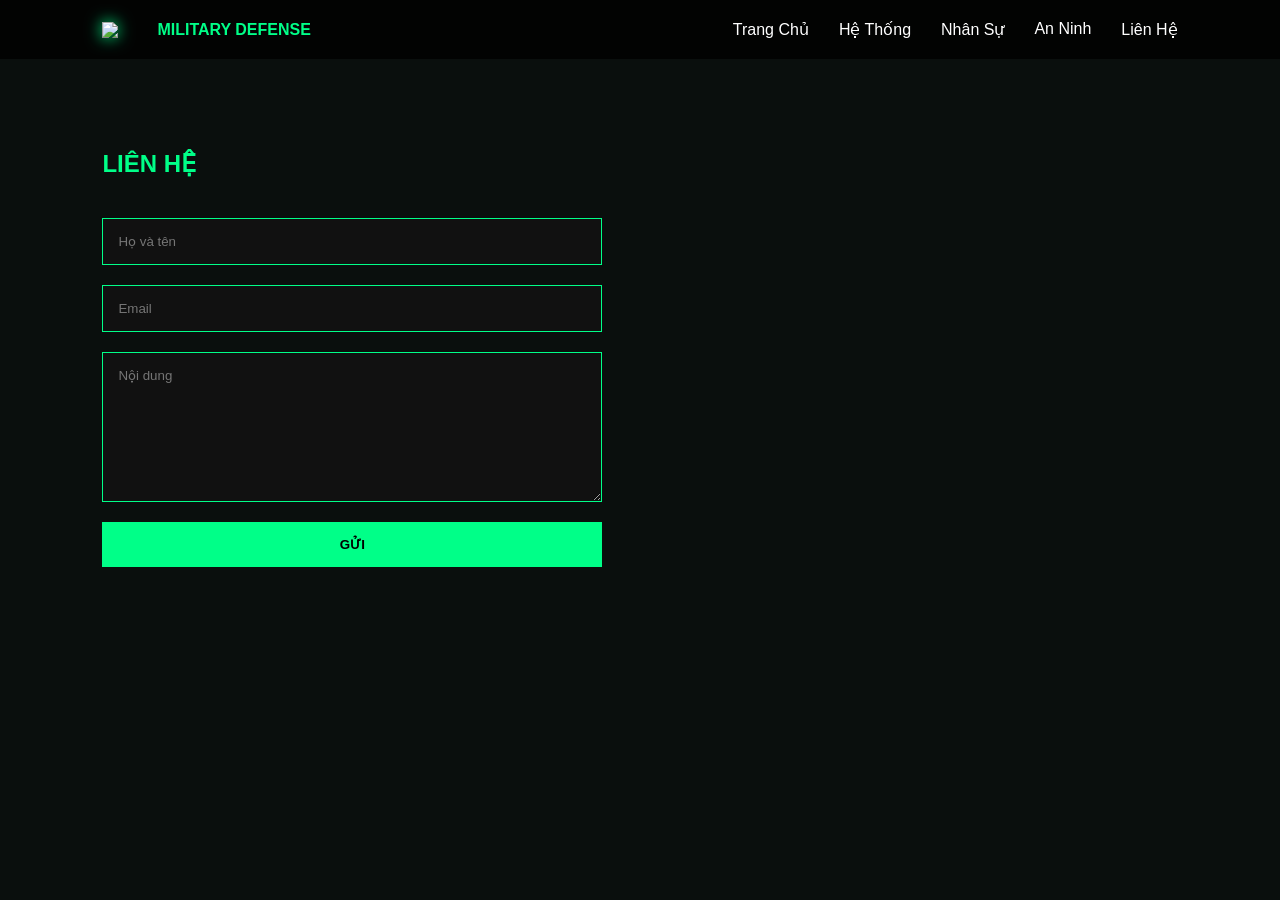
==== contact.html @ f8650bdd "Add files via upload" ====
<!DOCTYPE html>
<html lang="vi">
<head>
<meta charset="UTF-8">
<meta name="viewport" content="width=device-width, initial-scale=1.0">
<title>Liên Hệ</title>

<link rel="stylesheet" href="style.css">

</head>
<body>

<header>

<div class="logo">
<img src="https://cdn-icons-png.flaticon.com/512/3132/3132693.png">
<span>MILITARY DEFENSE</span>
</div>

<nav id="nav">
<a href="index.html">Trang Chủ</a>
<a href="system.html">Hệ Thống</a>
<a href="staff.html">Nhân Sự</a>
<a href="security.html">An Ninh</a>
<a href="contact.html">Liên Hệ</a>
</nav>

<div class="menu-btn" onclick="toggleMenu()">☰</div>

</header>

<section class="page">

<h1>LIÊN HỆ</h1>

<form>

<input type="text" placeholder="Họ và tên">

<input type="email" placeholder="Email">

<textarea placeholder="Nội dung"></textarea>

<button>GỬI</button>

</form>

</section>

<script src="script.js"></script>
</body>
</html>
---- style.css ----
*{
margin:0;
padding:0;
box-sizing:border-box;
font-family:'Orbitron',sans-serif;
}

body{
background:#0a0f0d;
color:white;
}

/* HEADER */

header{
position:fixed;
top:0;
left:0;
width:100%;
padding:20px 8%;
display:flex;
justify-content:space-between;
align-items:center;
background:rgba(0,0,0,0.8);
z-index:1000;
}

.logo{
display:flex;
align-items:center;
gap:10px;
color:#00ff88;
font-weight:700;
}

.logo img{
width:45px;
filter:drop-shadow(0 0 8px #00ff88);
}

nav{
display:flex;
gap:30px;
}

nav a{
color:white;
text-decoration:none;
transition:0.3s;
}

nav a:hover{
color:#00ff88;
}

.menu-btn{
display:none;
font-size:28px;
cursor:pointer;
}

/* HERO */

.hero{
height:100vh;
background:url('https://images.unsplash.com/photo-1508614589041-895b88991e3e?q=80&w=1600') center/cover;
display:flex;
justify-content:center;
align-items:center;
position:relative;
text-align:center;
}

.overlay{
position:absolute;
width:100%;
height:100%;
background:rgba(0,0,0,0.7);
}

.hero-content{
position:relative;
z-index:2;
}

.hero h1{
font-size:60px;
color:#00ff88;
}

.hero p{
margin:20px 0;
font-size:20px;
}

button{
padding:15px 35px;
background:#00ff88;
border:none;
font-weight:bold;
cursor:pointer;
}

/* PAGE */

.page{
padding:150px 8%;
}

.page h1{
margin-bottom:40px;
color:#00ff88;
}

/* CARDS */

.cards{
display:grid;
grid-template-columns:repeat(auto-fit,minmax(250px,1fr));
gap:30px;
}

.card{
background:#111;
padding:40px;
border:1px solid #00ff88;
transition:0.3s;
}

.card:hover{
transform:translateY(-10px);
box-shadow:0 0 20px #00ff88;
}

/* TABLE */

table{
width:100%;
border-collapse:collapse;
}

table th,
table td{
border:1px solid #00ff88;
padding:15px;
text-align:center;
}

/* FORM */

form{
display:flex;
flex-direction:column;
gap:20px;
max-width:500px;
}

input,
textarea{
padding:15px;
background:#111;
border:1px solid #00ff88;
color:white;
}

textarea{
height:150px;
}

/* MOBILE */

@media(max-width:768px){

nav{
position:absolute;
top:80px;
right:-100%;
background:#111;
width:220px;
flex-direction:column;
padding:30px;
transition:0.4s;
}

nav.active{
right:0;
}

.menu-btn{
display:block;
}

.hero h1{
font-size:35px;
}

}
/* SYSTEM PAGE */

.system-page{
min-height:100vh;
background:#050505;
position:relative;
padding:140px 8%;
overflow:hidden;
}

.system-overlay{
position:absolute;
top:0;
left:0;
width:100%;
height:100%;
background:linear-gradient(to bottom, rgba(0,0,0,0.8), rgba(0,0,0,0.95));
z-index:1;
}

.system-container{
position:relative;
z-index:2;
}

.system-container h1{
font-size:55px;
color:#00ff88;
text-align:center;
margin-bottom:30px;
text-shadow:0 0 15px #00ff88;
}

.system-desc{
max-width:1000px;
margin:auto;
text-align:center;
font-size:19px;
line-height:1.9;
color:#ccc;
margin-bottom:70px;
}

/* COMMAND GRID */

.command-grid{
display:grid;
grid-template-columns:repeat(auto-fit,minmax(250px,1fr));
gap:30px;
margin-bottom:80px;
}

.command-box{
background:rgba(15,15,15,0.95);
border:1px solid #00ff88;
padding:40px;
border-radius:20px;
position:relative;
overflow:hidden;
transition:0.4s;
}

.command-box:hover{
transform:translateY(-10px);
box-shadow:0 0 30px #00ff88;
}

.number{
position:absolute;
top:15px;
right:20px;
font-size:60px;
font-weight:700;
color:rgba(0,255,136,0.1);
}

.command-box h2{
font-size:24px;
color:#00ff88;
margin-bottom:20px;
}

.command-box p{
color:#bbb;
line-height:1.7;
}

/* BANNER */

.system-banner{
display:flex;
align-items:center;
gap:40px;
background:#101010;
border:1px solid #00ff88;
border-radius:25px;
overflow:hidden;
margin-bottom:80px;
}

.system-banner img{
width:50%;
height:400px;
object-fit:cover;
}

.banner-text{
padding:40px;
}

.banner-text h2{
font-size:40px;
color:#00ff88;
margin-bottom:20px;
}

.banner-text p{
font-size:18px;
line-height:1.8;
color:#ccc;
}

/* STATS */

.stats-system{
display:grid;
grid-template-columns:repeat(auto-fit,minmax(220px,1fr));
gap:30px;
}

.stats-card{
background:#111;
border:1px solid #00ff88;
padding:40px;
border-radius:20px;
text-align:center;
transition:0.4s;
}

.stats-card:hover{
transform:scale(1.05);
box-shadow:0 0 25px #00ff88;
}

.stats-card h3{
font-size:50px;
color:#00ff88;
margin-bottom:10px;
}

.stats-card span{
color:#aaa;
font-size:18px;
}

/* MOBILE */

@media(max-width:900px){

.system-container h1{
font-size:34px;
}

.system-desc{
font-size:16px;
}

.system-banner{
flex-direction:column;
}

.system-banner img{
width:100%;
height:250px;
}

.banner-text h2{
font-size:28px;
}

.banner-text p{
font-size:16px;
}

}
/* STATUS GRID */

.status-grid{
display:grid;
grid-template-columns:repeat(auto-fit,minmax(250px,1fr));
gap:30px;
margin-bottom:60px;
}

.status-card{
background:rgba(17,17,17,0.85);
border:1px solid #00ff88;
padding:35px;
border-radius:15px;
transition:0.4s;
box-shadow:0 0 20px rgba(0,255,136,0.15);
}

.status-card:hover{
transform:translateY(-10px);
box-shadow:0 0 25px #00ff88;
}

.status-card h2{
color:#00ff88;
margin-bottom:15px;
font-size:24px;
}

.status-card span{
display:inline-block;
padding:8px 15px;
border-radius:30px;
font-size:14px;
margin-bottom:15px;
font-weight:bold;
}

.online{
background:#00ff88;
color:black;
}

.warning{
background:orange;
color:black;
}

/* DASHBOARD */

.dashboard{
display:flex;
justify-content:center;
gap:30px;
flex-wrap:wrap;
}

.dash-box{
width:220px;
background:rgba(17,17,17,0.9);
padding:35px;
border:1px solid #00ff88;
border-radius:15px;
transition:0.3s;
}

.dash-box:hover{
transform:scale(1.05);
box-shadow:0 0 20px #00ff88;
}

.dash-box h3{
font-size:45px;
color:#00ff88;
margin-bottom:10px;
}

.dash-box p{
color:#aaa;
}

/* MOBILE */

@media(max-width:768px){

.system-content h1{
font-size:34px;
}

.system-content p{
font-size:15px;
}

.dashboard{
gap:20px;
}

.dash-box{
width:100%;
}

}
.status-card{
text-decoration:none;
color:white;
cursor:pointer;
}

.status-card:hover h2{
color:white;
}
/* SHOWCASE */

.showcase{
padding:100px 8%;
background:#050505;
display:flex;
flex-direction:column;
gap:80px;
}

.showcase-item{
display:flex;
align-items:center;
gap:50px;
}

.showcase-item.reverse{
flex-direction:row-reverse;
}

.showcase-img{
flex:1;
}

.showcase-img img{
width: 65%;
height:400px;
object-fit:cover;
border-radius:20px;
border:2px solid #00ff88;
box-shadow:0 0 20px rgba(0,255,136,0.4);
transition:0.4s;
}

.showcase-img img:hover{
transform:scale(1.03);
box-shadow:0 0 30px #00ff88;
}

.showcase-text{
flex:1;
}

.showcase-text h2{
font-size:40px;
color:#00ff88;
margin-bottom:20px;
text-shadow:0 0 10px #00ff88;
}

.showcase-text p{
font-size:18px;
line-height:1.8;
color:#ccc;
}

/* MOBILE */

@media(max-width:900px){

.showcase-item,
.showcase-item.reverse{
flex-direction:column;
}

.showcase-img img{
height:260px;
}

.showcase-text h2{
font-size:28px;
text-align:center;
}

.showcase-text p{
text-align:center;
font-size:16px;
}

}
/* MILITARY INFO */

.military-info{
padding:100px 8%;
background:#050505;
}

.info-container{
max-width:1200px;
margin:auto;
text-align:center;
}

.info-container h2{
font-size:45px;
color:#00ff88;
margin-bottom:30px;
text-shadow:0 0 15px #00ff88;
}

.info-container p{
font-size:18px;
line-height:1.8;
color:#ccc;
margin-bottom:60px;
}

.info-grid{
display:grid;
grid-template-columns:repeat(auto-fit,minmax(250px,1fr));
gap:30px;
}

.info-box{
background:rgba(17,17,17,0.9);
border:1px solid #00ff88;
padding:35px;
border-radius:18px;
transition:0.4s;
box-shadow:0 0 15px rgba(0,255,136,0.15);
}

.info-box:hover{
transform:translateY(-10px);
box-shadow:0 0 25px #00ff88;
}

.info-box h3{
color:#00ff88;
font-size:24px;
margin-bottom:15px;
}

.info-box p{
font-size:16px;
margin:0;
color:#aaa;
}

/* MOBILE */

@media(max-width:768px){

.info-container h2{
font-size:30px;
}

.info-container p{
font-size:16px;
}

}
/* STRUCTURE PAGE */

.structure-page{
min-height:100vh;
background:url('https://images.unsplash.com/photo-1518306727298-4c17e1bf6942?q=80&w=1600') center/cover;
position:relative;
padding:140px 8%;
overflow:hidden;
}

.structure-overlay{
position:absolute;
top:0;
left:0;
width:100%;
height:100%;
background:rgba(0,0,0,0.88);
backdrop-filter:blur(5px);
}

.structure-container{
position:relative;
z-index:2;
text-align:center;
}

.structure-container h1{
font-size:55px;
color:#00ff88;
margin-bottom:25px;
text-shadow:0 0 15px #00ff88;
}

.structure-desc{
max-width:1000px;
margin:auto;
font-size:18px;
line-height:1.9;
color:#ccc;
margin-bottom:70px;
}

/* LEADER */

.leader-top{
display:flex;
justify-content:center;
margin-bottom:30px;
}

.line-center{
width:4px;
height:80px;
background:#00ff88;
margin:0 auto 40px;
box-shadow:0 0 20px #00ff88;
}

.leader-row{
display:flex;
justify-content:center;
gap:30px;
flex-wrap:wrap;
margin-bottom:40px;
}

.leader-card{
width:280px;
background:rgba(15,15,15,0.95);
border:1px solid #00ff88;
padding:35px;
border-radius:20px;
transition:0.4s;
position:relative;
overflow:hidden;
}

.leader-card:hover{
transform:translateY(-10px);
box-shadow:0 0 30px #00ff88;
}

.leader-card::before{
content:'';
position:absolute;
top:0;
left:-100%;
width:100%;
height:100%;
background:linear-gradient(
90deg,
transparent,
rgba(0,255,136,0.15),
transparent
);
transition:0.7s;
}

.leader-card:hover::before{
left:100%;
}

.supreme{
border:2px solid #00ff88;
box-shadow:0 0 25px rgba(0,255,136,0.4);
}

.small{
width:220px;
}

.leader-icon{
font-size:42px;
color:#00ff88;
margin-bottom:20px;
text-shadow:0 0 12px #00ff88;
}

.leader-card h2{
font-size:24px;
color:#00ff88;
margin-bottom:15px;
}

.leader-card p{
color:#bbb;
line-height:1.7;
}

/* MOBILE */

@media(max-width:768px){

.structure-container h1{
font-size:34px;
}

.structure-desc{
font-size:16px;
}

.leader-card,
.small{
width:100%;
}

}
/* SECURITY PAGE */

.security-page{
min-height:100vh;
background:#050505;
position:relative;
padding:140px 8%;
overflow:hidden;
}

.security-overlay{
position:absolute;
top:0;
left:0;
width:100%;
height:100%;
background:rgba(0,0,0,0.9);
z-index:1;
}

.security-container{
position:relative;
z-index:2;
}

.security-container h1{
font-size:55px;
color:#00ff88;
text-align:center;
margin-bottom:25px;
text-shadow:0 0 15px #00ff88;
}

.security-desc{
max-width:1000px;
margin:auto;
text-align:center;
font-size:18px;
line-height:1.8;
color:#ccc;
margin-bottom:80px;
}

/* SECURITY ITEM */

.security-item{
display:flex;
align-items:center;
gap:50px;
margin-bottom:80px;
}

.security-item.reverse{
flex-direction:row-reverse;
}

.security-image{
flex:1;
display:flex;
justify-content:center;
}

.security-image img{
width:85%;
height:320px;
object-fit:cover;
border-radius:20px;
border:2px solid #00ff88;
box-shadow:0 0 20px rgba(0,255,136,0.25);
transition:0.4s;
}

.security-image img:hover{
transform:scale(1.03);
box-shadow:0 0 30px #00ff88;
}

.security-text{
flex:1;
}

.security-text h2{
font-size:35px;
color:#00ff88;
margin-bottom:20px;
text-shadow:0 0 10px #00ff88;
}

.security-text p{
font-size:18px;
line-height:1.9;
color:#bbb;
}

/* MOBILE */

@media(max-width:900px){

.security-container h1{
font-size:34px;
}

.security-desc{
font-size:16px;
}

.security-item,
.security-item.reverse{
flex-direction:column;
}

.security-image img{
width:100%;
height:240px;
}

.security-text h2{
font-size:26px;
text-align:center;
}

.security-text p{
font-size:16px;
text-align:center;
}

}
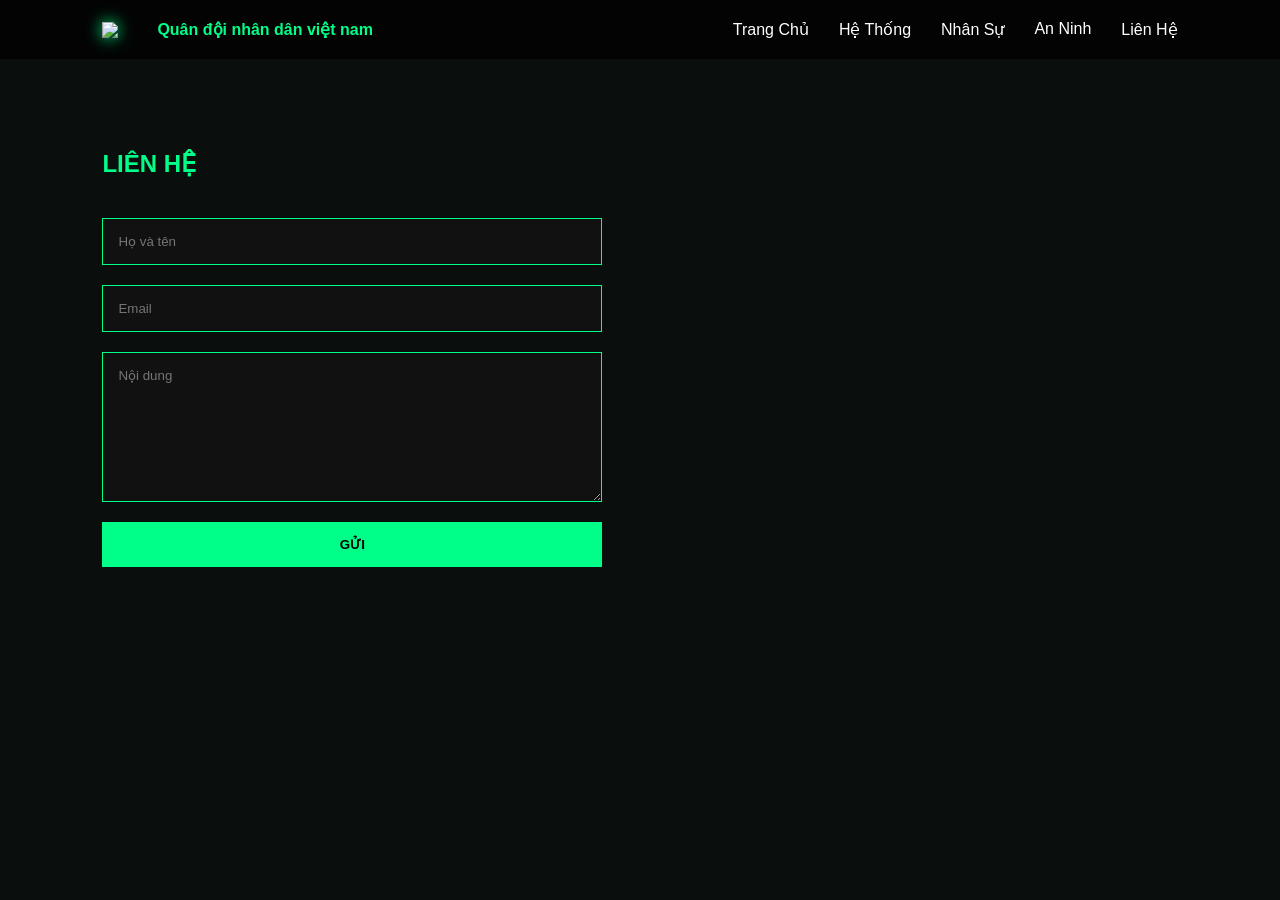
==== commit c270e21e: "Change logo and title in contact.html Updated logo image and title in contact page." ====
--- a/contact.html
+++ b/contact.html
@@ -13,8 +13,8 @@
 <header>
 
 <div class="logo">
-<img src="https://cdn-icons-png.flaticon.com/512/3132/3132693.png">
-<span>MILITARY DEFENSE</span>
+<img src="https://upload.wikimedia.org/wikipedia/vi/d/dd/Vietnam_People%27s_Army_insignia.png?_=20230205040558">
+<span>Quân đội nhân dân việt nam</span>
 </div>
 
 <nav id="nav">
@@ -49,4 +49,4 @@
 
 <script src="script.js"></script>
 </body>
-</html>+</html>
